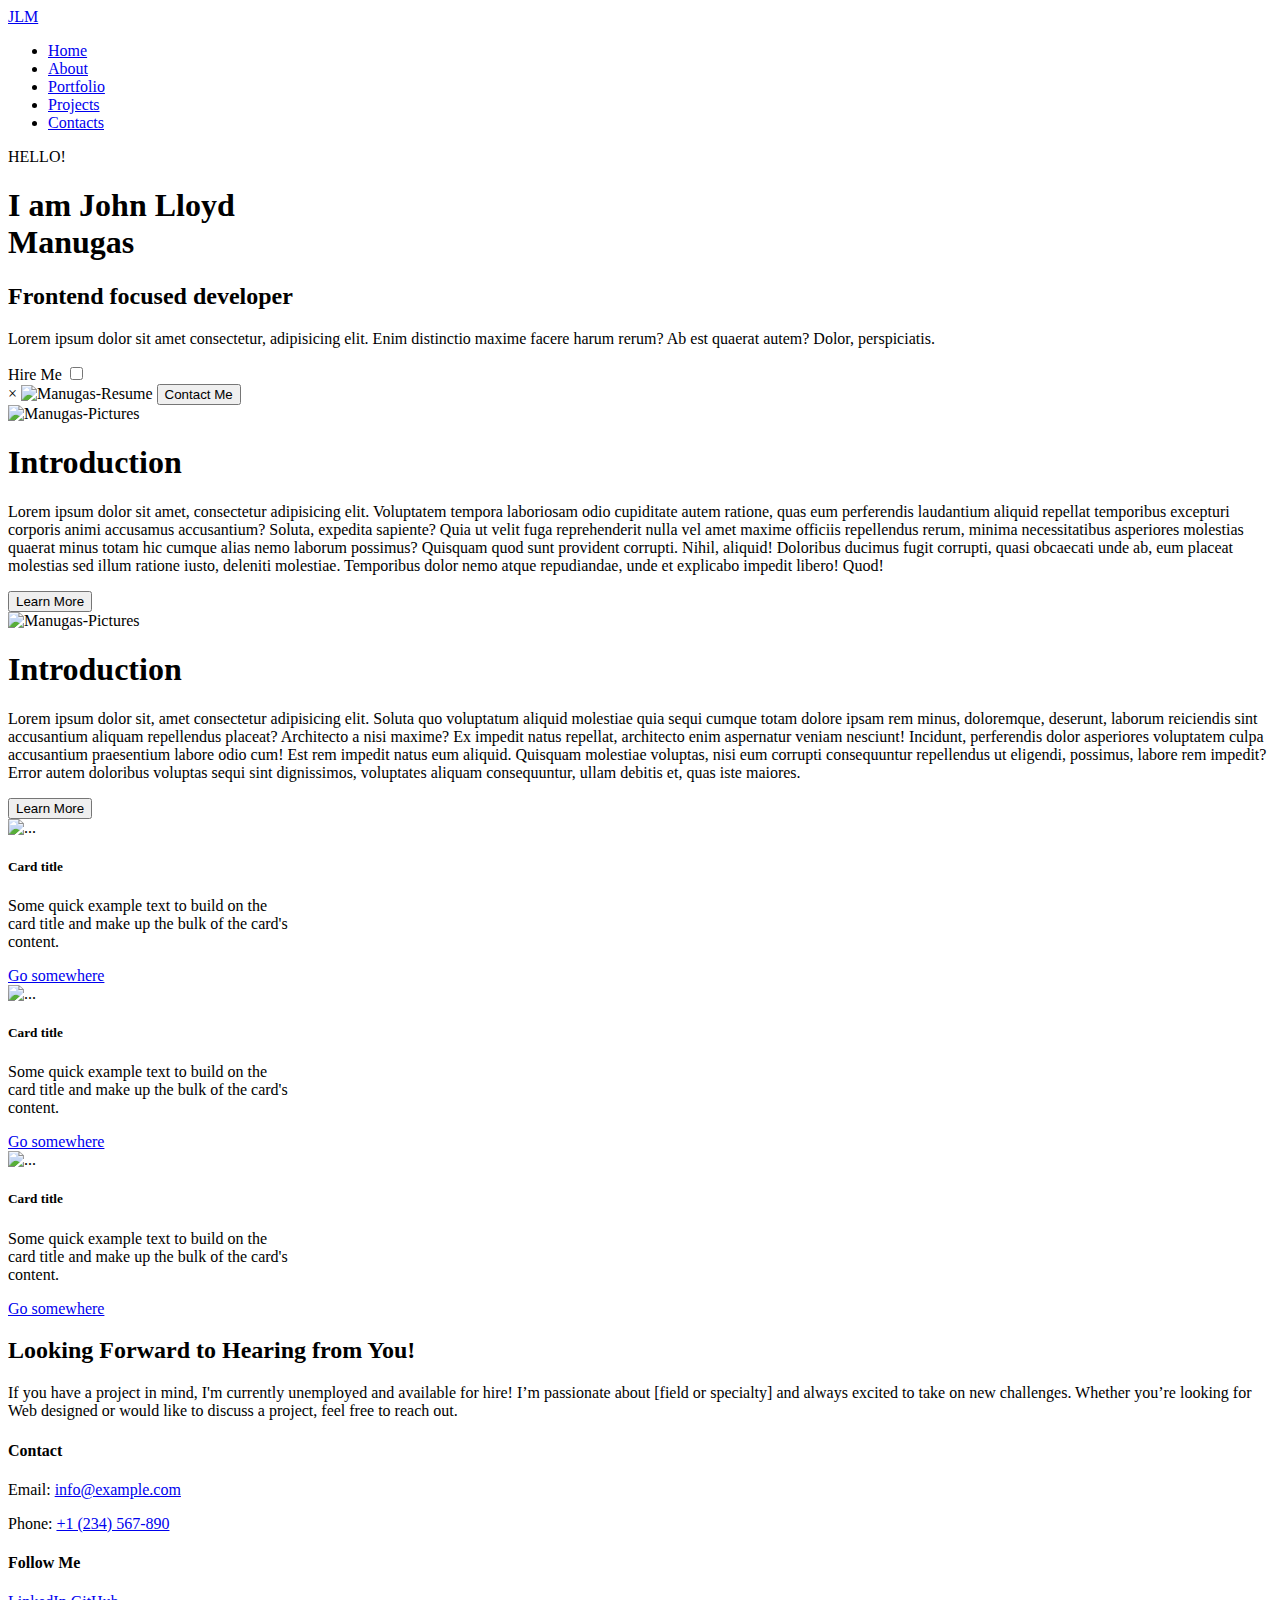
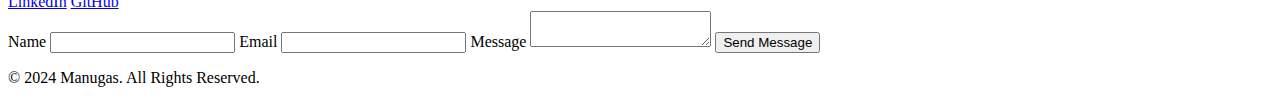
==== index.html @ 3409b2c0 "Add files via upload" ====
<!DOCTYPE html>
<html lang="en">
<head>
    <meta charset="UTF-8">
    <meta name="viewport" content="width=device-width, initial-scale=1.0">
    <meta name="description" content="Manugas Personal Portfolio">
    <meta name="keywords" content="Personal Portfolio, HTML, CSS">
    <meta name="author" content="John Lloyd Manugas">
    <title>JLM | Portfolio</title>
    <link href="https://cdn.jsdelivr.net/npm/bootstrap@5.0.2/dist/css/bootstrap.min.css" rel="stylesheet" integrity="sha384-EVSTQN3/azprG1Anm3QDgpJLIm9Nao0Yz1ztcQTwFspd3yD65VohhpuuCOmLASjC" crossorigin="anonymous">
    <link rel="stylesheet" href="/css/index.css">
</head>
<body>
    <nav>
        <div class="nav-content">
            <div class="logo">
                <a href="/html/index.html">JLM</a>
            </div>

            <!-- <label for="check" class="checkbox"><i class="bi bi-list"></i></label>
            <input type="checkbox" name="check" id="check">  -->

            <ul>
                <li><a href="#home">Home</a></li>
                <li><a href="#about">About</a></li>
                <li><a href="#portfolio">Portfolio</a></li>
                <li><a href="#projects">Projects</a></li>
                <li><a href="#contacts">Contacts</a></li>
            </ul>
        </div>
    </nav>
    
    <main class="main-section" id="home">
        <div class="hero-section">
            <div class="main-content">
                <p class="greet">HELLO!</p>
                <h1 class="title">I am <span>John Lloyd<br></span><span>Manugas</span></h1>
                <h2 id="subtitle">Frontend focused developer</h2>
                <p class="description">Lorem ipsum dolor sit amet consectetur, adipisicing elit. Enim distinctio maxime facere harum rerum? Ab est quaerat autem? Dolor, perspiciatis.</p>
                <div class="action_btns">
                    <!-- <button class="hire-me">Hire Me</button> -->
                    <label for="modal-toggle" class="open-modal">Hire Me</label>
                    <input type="checkbox" id="modal-toggle" class="modal-toggle">
                    <div class="modal">
                        <div class="modal-content">
                        <label for="modal-toggle" class="close-modal">&times; </label>
                        <img src="/img/4.png" alt="Manugas-Resume" class="resume-image">
                        <button class="contact-button">Contact Me</button>
                        </div>
                    </div>
                </div>
            </div>
        </div>
    </main>
    
    <section id="about">
        <div class="about-box img-1">
            <img src="/img/6.jpg" alt="Manugas-Pictures">
        </div>

        <div class="about-box description-1">
            <h1>Introduction</h1>
            <p>Lorem ipsum dolor sit amet, consectetur adipisicing elit. Voluptatem tempora laboriosam odio cupiditate autem ratione, quas eum perferendis laudantium aliquid repellat temporibus excepturi corporis animi accusamus accusantium? Soluta, expedita sapiente?
            Quia ut velit fuga reprehenderit nulla vel amet maxime officiis repellendus rerum, minima necessitatibus asperiores molestias quaerat minus totam hic cumque alias nemo laborum possimus? Quisquam quod sunt provident corrupti.
            Nihil, aliquid! Doloribus ducimus fugit corrupti, quasi obcaecati unde ab, eum placeat molestias sed illum ratione iusto, deleniti molestiae. Temporibus dolor nemo atque repudiandae, unde et explicabo impedit libero! Quod!</p>
            <button class="learn-more-1">Learn More</button>
        </div>
        <div class="about-box img-2">
            <img src="/img/3.jpg" alt="Manugas-Pictures">
        </div>
        <div class="about-box description-2">
            <h1>Introduction</h1>
            <p>Lorem ipsum dolor sit, amet consectetur adipisicing elit. Soluta quo voluptatum aliquid molestiae quia sequi cumque totam dolore ipsam rem minus, doloremque, deserunt, laborum reiciendis sint accusantium aliquam repellendus placeat?
            Architecto a nisi maxime? Ex impedit natus repellat, architecto enim aspernatur veniam nesciunt! Incidunt, perferendis dolor asperiores voluptatem culpa accusantium praesentium labore odio cum! Est rem impedit natus eum aliquid.
            Quisquam molestiae voluptas, nisi eum corrupti consequuntur repellendus ut eligendi, possimus, labore rem impedit? Error autem doloribus voluptas sequi sint dignissimos, voluptates aliquam consequuntur, ullam debitis et, quas iste maiores.</p>
            <button class="learn-more-1">Learn More</button>
        </div>
    </section>

    <section id="portfolio">
        <div class="card-container">
            <div class="card" style="width: 18rem;">
                <img src="/img/7.webp" class="card-img-top" alt="...">
                <div class="card-body">
                <h5 class="card-title">Card title</h5>
                <p class="card-text">Some quick example text to build on the card title and make up the bulk of the card's content.</p>
                <a href="#" class="btn btn-primary">Go somewhere</a>
                </div>
            </div>
            <div class="card" style="width: 18rem;">
                <img src="/img/7.webp" class="card-img-top" alt="...">
                <div class="card-body">
                <h5 class="card-title">Card title</h5>
                <p class="card-text">Some quick example text to build on the card title and make up the bulk of the card's content.</p>
                <a href="#" class="btn btn-primary">Go somewhere</a>
                </div>
            </div>
            <div class="card" style="width: 18rem;">
                <img src="/img/7.webp" class="card-img-top" alt="...">
                <div class="card-body">
                <h5 class="card-title">Card title</h5>
                <p class="card-text">Some quick example text to build on the card title and make up the bulk of the card's content.</p>
                <a href="#" class="btn btn-primary">Go somewhere</a>
                </div>
            </div>
            <!-- <div class="about-container">
                <img src="your-photo.jpg" alt="Your Name" class="about-photo">
                <div class="about-text">
                    <h1>About Me</h1>
                    <p>Hi, I'm [Your Name], a [Your Profession] with over [X] years of experience in [Your Industry/Field]. I specialize in [Your Specializations], and I'm passionate about [What Drives You].</p>
                    <p>My journey began with [Brief Career History], and I've had the pleasure of working on [Notable Projects or Roles]. I believe in [Your Professional Philosophy or Values].</p>
                    <p>When I'm not [Working/Designing/Coding], you'll find me [Hobbies or Interests]. I'm always looking to [Goals or Aspirations], and I'm excited to connect with like-minded individuals.</p>
                    <p>Feel free to reach out for collaboration or just to say hi!</p>
                    <a href="contact.html" class="contact-button">Contact Me</a>   -->
                </div>
            </div>
        </div>
    </section>

    <section>
    </section>

    <section>
    </section>

    <footer id="contacts">
            <div class="contact-intro">
                <h2>Looking Forward to Hearing from You!</h2>
                <p>If you have a project in mind, I'm currently unemployed and available for hire! I’m passionate about [field or specialty] and always excited to take on new challenges. Whether you’re looking for Web designed or would like to discuss a project, feel free to reach out.</p>
            <div class="footer-contact">
                <h4>Contact</h4>
                <p>Email: <a href="mailto:info@example.com">info@example.com</a></p>
                <p>Phone: <a href="tel:+1234567890">+1 (234) 567-890</a></p>
            </div>
            <div class="footer-social">
                <h4>Follow Me</h4>
                <a href="https://linkedin.com/in/yourprofile">LinkedIn</a>
                <a href="https://github.com/yourprofile">GitHub</a>
            </div>
            </div>
            <form class="contact-form">
                <label for="name">Name</label>
                <input type="text" id="name" name="name" required>
                <label for="email">Email</label>
                <input type="email" id="email" name="email" required>
                <label label for="message">Message</label>
                <textarea id="message" name="message" required></textarea>
                <button type="submit">Send Message</button>
            </form>
            <div class="footer-bottom">
              <p>&copy; 2024 Manugas. All Rights Reserved.</p>
            </div>
        </div>
    </footer>
    <script src="https://cdn.jsdelivr.net/npm/@popperjs/core@2.9.2/dist/umd/popper.min.js" integrity="sha384-IQsoLXl5PILFhosVNubq5LC7Qb9DXgDA9i+tQ8Zj3iwWAwPtgFTxbJ8NT4GN1R8p" crossorigin="anonymous"></script>
    <script src="https://cdn.jsdelivr.net/npm/bootstrap@5.0.2/dist/js/bootstrap.min.js" integrity="sha384-cVKIPhGWiC2Al4u+LWgxfKTRIcfu0JTxR+EQDz/bgldoEyl4H0zUF0QKbrJ0EcQF" crossorigin="anonymous"></script>
</body>
</html>
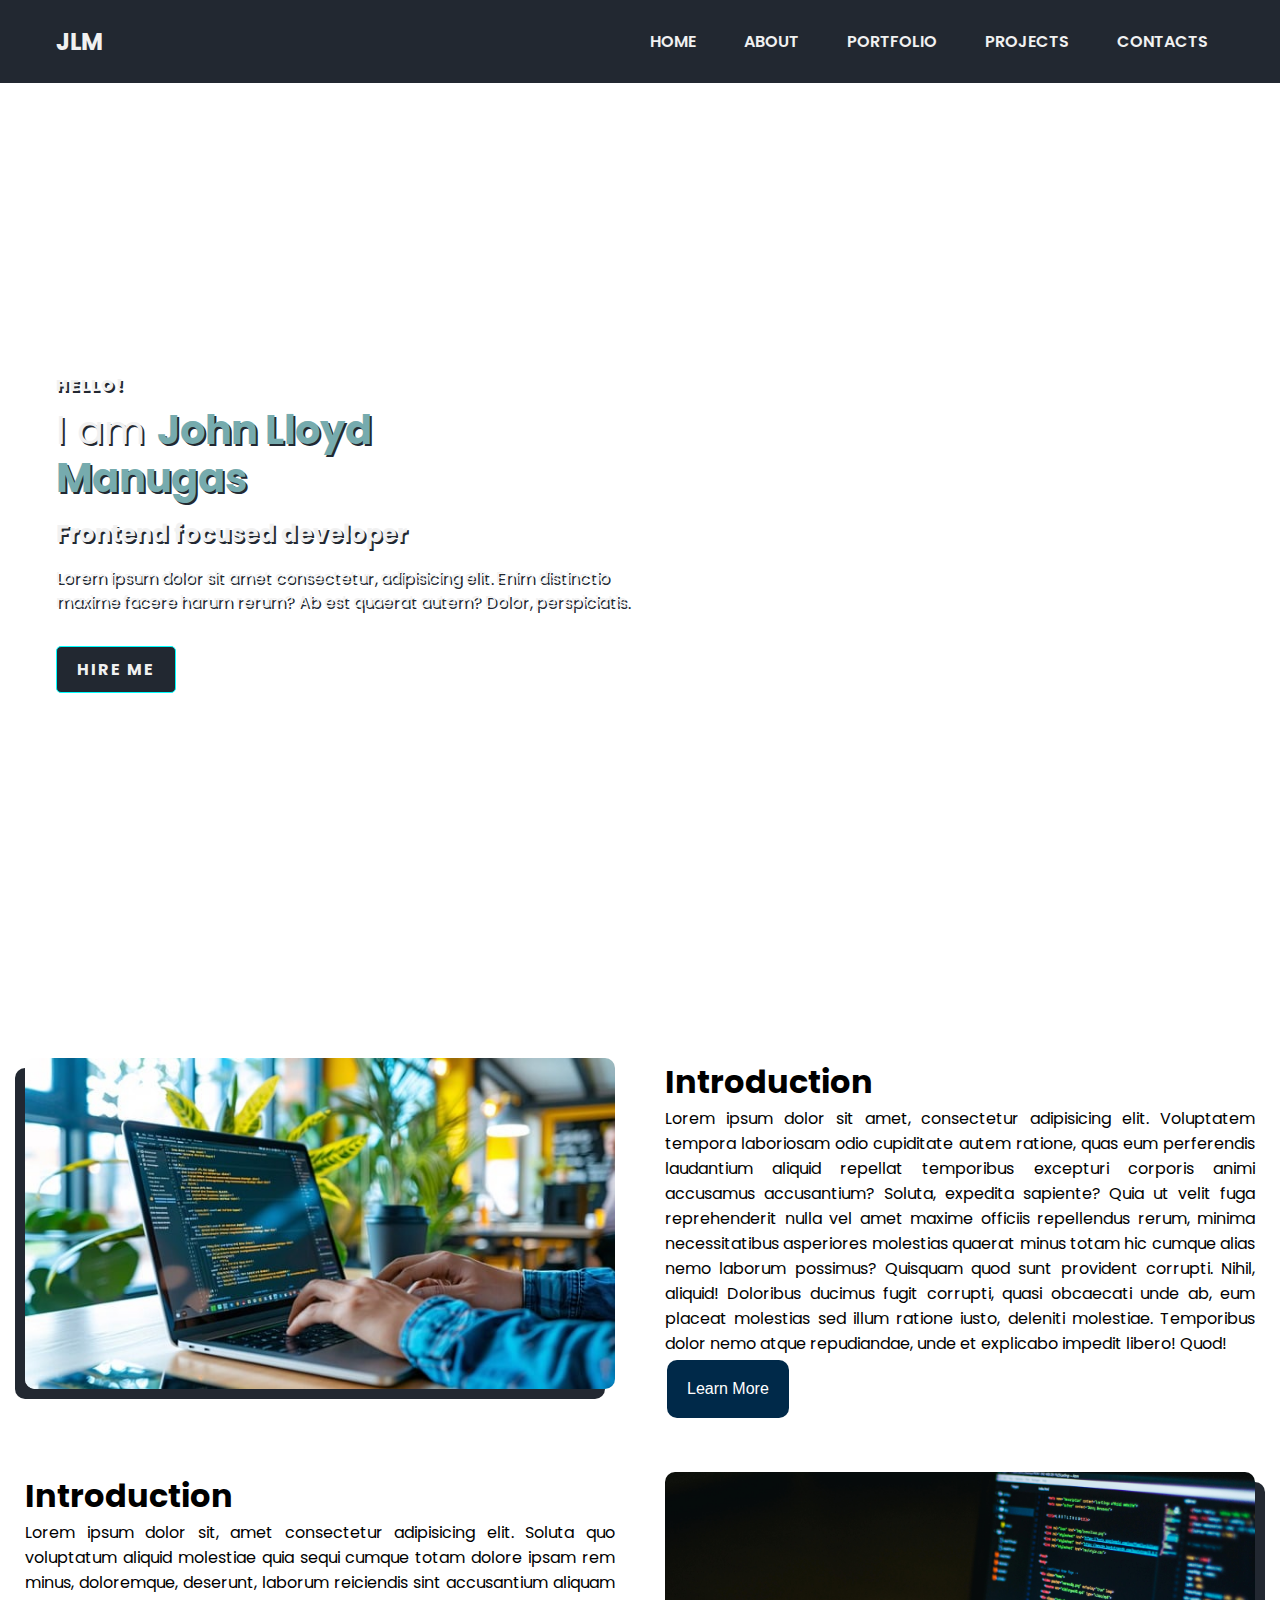
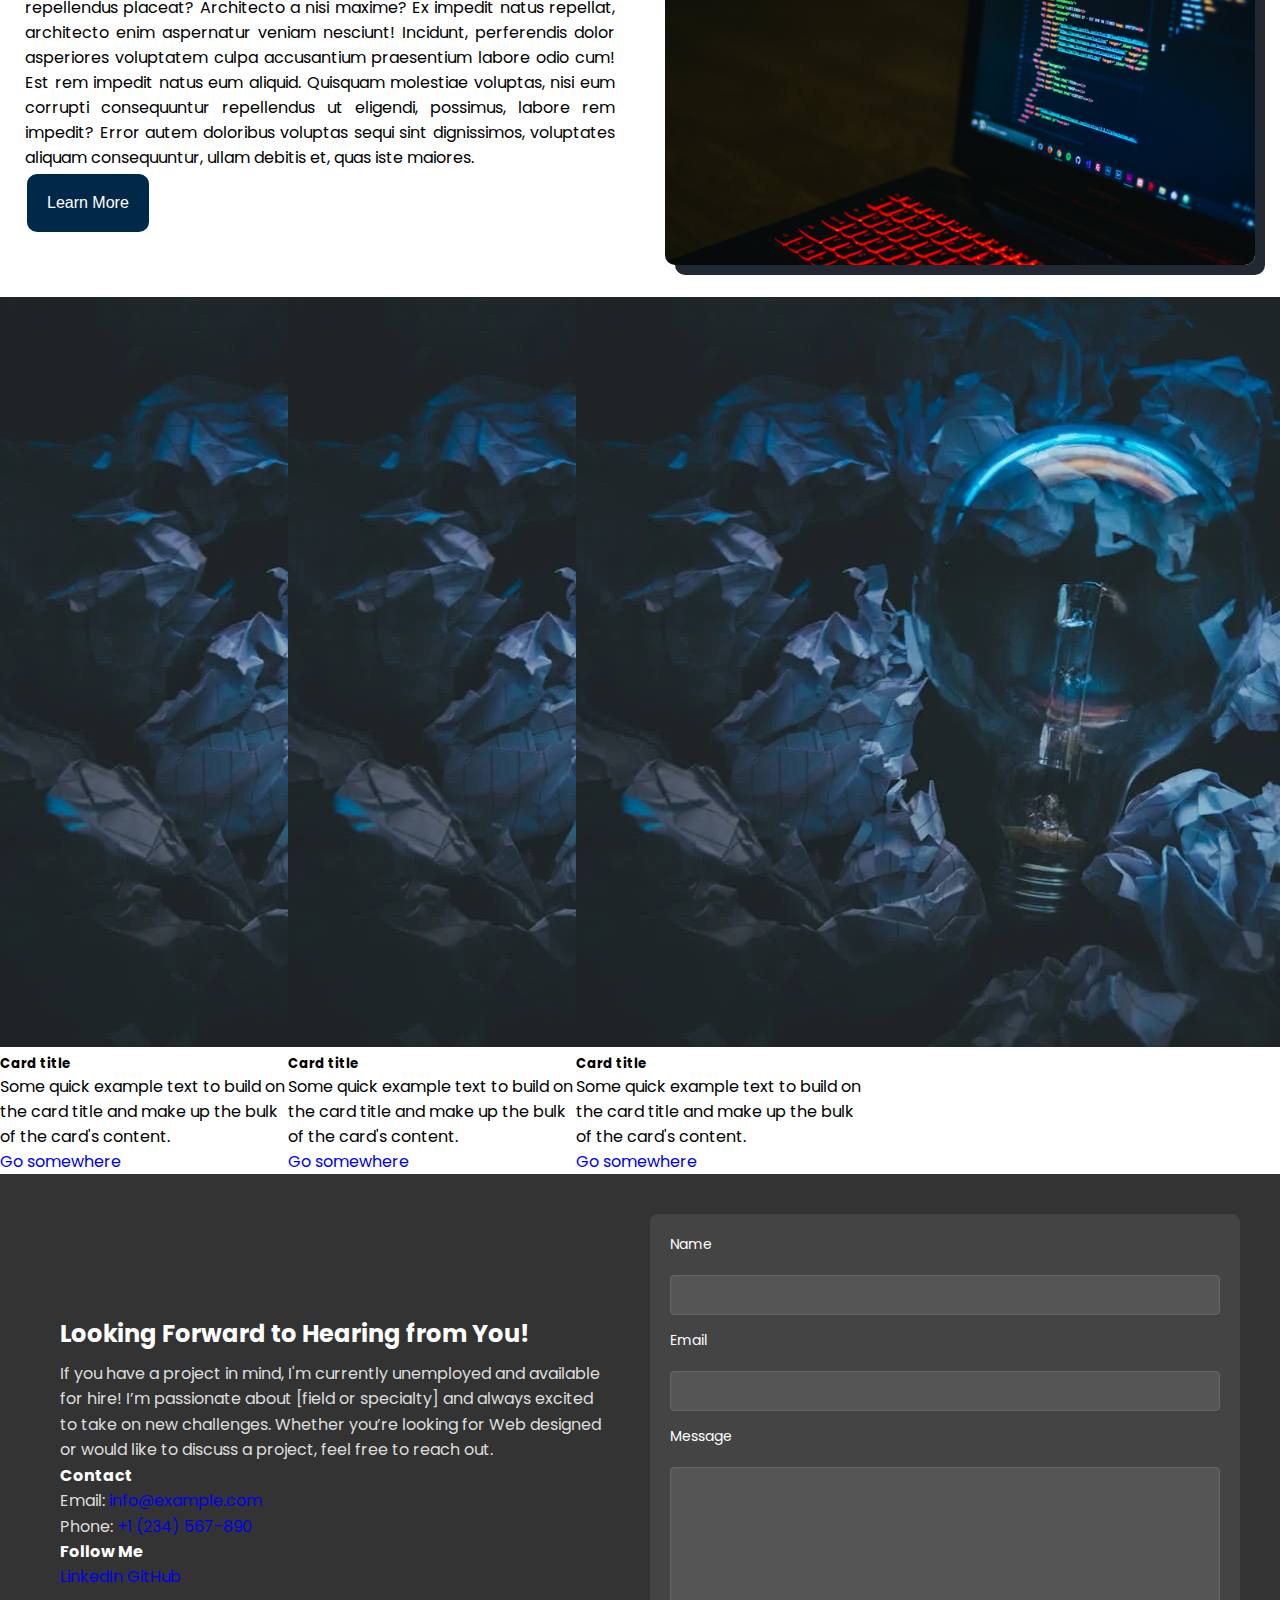
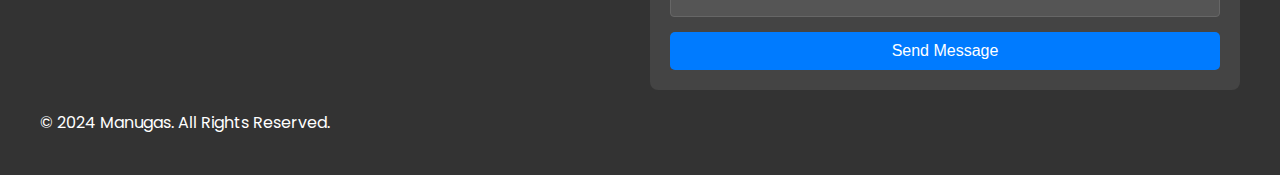
==== commit d2b2e10f: "index.html" ====
--- a/index.html
+++ b/index.html
@@ -8,7 +8,7 @@
     <meta name="author" content="John Lloyd Manugas">
     <title>JLM | Portfolio</title>
     <link href="https://cdn.jsdelivr.net/npm/bootstrap@5.0.2/dist/css/bootstrap.min.css" rel="stylesheet" integrity="sha384-EVSTQN3/azprG1Anm3QDgpJLIm9Nao0Yz1ztcQTwFspd3yD65VohhpuuCOmLASjC" crossorigin="anonymous">
-    <link rel="stylesheet" href="/css/index.css">
+    <link rel="stylesheet" href="style.css">
 </head>
 <body>
     <nav>
@@ -44,7 +44,7 @@
                     <div class="modal">
                         <div class="modal-content">
                         <label for="modal-toggle" class="close-modal">&times; </label>
-                        <img src="/img/4.png" alt="Manugas-Resume" class="resume-image">
+                        <img src="4.png" alt="Manugas-Resume" class="resume-image">
                         <button class="contact-button">Contact Me</button>
                         </div>
                     </div>
@@ -55,7 +55,7 @@
     
     <section id="about">
         <div class="about-box img-1">
-            <img src="/img/6.jpg" alt="Manugas-Pictures">
+            <img src="6.jpg" alt="Manugas-Pictures">
         </div>
 
         <div class="about-box description-1">
@@ -66,7 +66,7 @@
             <button class="learn-more-1">Learn More</button>
         </div>
         <div class="about-box img-2">
-            <img src="/img/3.jpg" alt="Manugas-Pictures">
+            <img src="3.jpg" alt="Manugas-Pictures">
         </div>
         <div class="about-box description-2">
             <h1>Introduction</h1>
@@ -80,7 +80,7 @@
     <section id="portfolio">
         <div class="card-container">
             <div class="card" style="width: 18rem;">
-                <img src="/img/7.webp" class="card-img-top" alt="...">
+                <img src="7.webp" class="card-img-top" alt="...">
                 <div class="card-body">
                 <h5 class="card-title">Card title</h5>
                 <p class="card-text">Some quick example text to build on the card title and make up the bulk of the card's content.</p>
@@ -88,7 +88,7 @@
                 </div>
             </div>
             <div class="card" style="width: 18rem;">
-                <img src="/img/7.webp" class="card-img-top" alt="...">
+                <img src="7.webp" class="card-img-top" alt="...">
                 <div class="card-body">
                 <h5 class="card-title">Card title</h5>
                 <p class="card-text">Some quick example text to build on the card title and make up the bulk of the card's content.</p>
@@ -96,7 +96,7 @@
                 </div>
             </div>
             <div class="card" style="width: 18rem;">
-                <img src="/img/7.webp" class="card-img-top" alt="...">
+                <img src="7.webp" class="card-img-top" alt="...">
                 <div class="card-body">
                 <h5 class="card-title">Card title</h5>
                 <p class="card-text">Some quick example text to build on the card title and make up the bulk of the card's content.</p>
@@ -155,4 +155,4 @@
     <script src="https://cdn.jsdelivr.net/npm/@popperjs/core@2.9.2/dist/umd/popper.min.js" integrity="sha384-IQsoLXl5PILFhosVNubq5LC7Qb9DXgDA9i+tQ8Zj3iwWAwPtgFTxbJ8NT4GN1R8p" crossorigin="anonymous"></script>
     <script src="https://cdn.jsdelivr.net/npm/bootstrap@5.0.2/dist/js/bootstrap.min.js" integrity="sha384-cVKIPhGWiC2Al4u+LWgxfKTRIcfu0JTxR+EQDz/bgldoEyl4H0zUF0QKbrJ0EcQF" crossorigin="anonymous"></script>
 </body>
-</html>+</html>
--- a/style.css
+++ b/style.css
@@ -0,0 +1,379 @@
+@import url('https://fonts.googleapis.com/css2?family=Poppins:ital,wght@0,100;0,200;0,300;0,400;0,500;0,600;0,700;0,800;0,900;1,100;1,200;1,300;1,400;1,500;1,600;1,700;1,800;1,900&display=swap');
+:root{
+    --font-family: Poppins, sans-serif;
+    --primary-color: #f1f1f1;
+    --primary-color-dark: #222831;
+    --secondary-color: #76abae;
+    --accent-color: #002949;
+    --text-dark: #141414;
+    --text-light: #f1f1f1;
+    --extra-light: #f9f9f9;
+    --max-width: 1200px;
+}
+*{
+    padding: 0;
+    margin: 0;
+    list-style: none;
+    text-decoration: none;
+    box-sizing: border-box;
+}
+body{
+    font-family: poppins, sans-serif;
+    /* background-color: #222831;    */
+    /* background-color: rgb(118, 171, 174, 1); */
+    /* background-color: #76abae; */
+
+}
+/* navbar */
+nav{
+    background-color: #222831;
+    width: 100%;
+    /* position: fixed; */
+    top: 0;
+    left: 0;
+    z-index: 99;
+}
+
+.nav-content{
+    max-width: var(--max-width);
+    margin: auto;
+    padding: 1.5rem 1rem;
+    display: flex;
+    align-items: center;
+    justify-content: space-between;
+}
+
+nav .logo a{
+    font-size: 1.5rem;
+    font-weight: 700;
+    color: var(--primary-color);
+    transition: .3s;
+}
+
+nav .logo a:hover{
+    color: var(--secondary-color);
+}
+
+/* nav .checkbox, nav input{
+    display: none;
+}
+
+nav .checkbox i{
+    font-size: 2rem;
+    color: var(--primary-color);
+    cursor: pointer;
+} */
+
+nav ul{
+    display: flex;
+    /* align-items: center; */
+    gap: 1rem;
+    transition: left 0.3s;
+}
+
+nav ul li a{
+    padding: 1rem;
+    text-decoration: none;
+    font-weight: 600;
+    color: var(--text-light);
+    transition: 0.3s;
+    text-transform: uppercase;
+}
+nav ul li a:hover{
+    background-color: #76abae;
+}
+
+/* end of navbar */
+/* ------------------------------------------------ */
+/* Hero Section */
+
+.main-section{
+    /* background: linear-gradient(360deg, #2e3642, #526077); */
+    background-image: url("/img/2.webp");
+    background-size: cover;
+    background-position: center;
+    background-repeat: no-repeat;
+    margin-bottom: 50px;
+}
+
+.hero-section{
+    height: 100vh;
+    max-width: var(--max-width);
+    margin: auto;
+    padding: 1rem;
+    display: grid;
+    grid-template-columns: repeat(2, 1fr);
+    
+}
+
+.main-content{
+    display: flex;
+    flex-direction: column;
+    justify-content: center;
+    text-shadow: 2px 2px #222831;
+}
+
+.greet{
+    letter-spacing: 2px;
+    font-weight: 800;
+    margin-bottom: .5rem;
+    color: var(--primary-color);
+}
+
+.title{
+    font-size: 2.5rem;
+    font-weight: 400;
+    line-height: 3rem;
+    margin-bottom: 1rem;
+    color: var(--primary-color);
+
+}
+
+.title span{
+    font-weight: 700;
+    color: rgb(118, 171, 174);
+}
+#subtitle{
+    line-height: 2rem;
+    color: var(--primary-color);
+}
+
+.description{
+    line-height: 1.5rem;
+    margin-top: 1rem;
+    margin-bottom: 2rem;
+    color: var(--primary-color);
+}
+
+.action_btns{
+    display: flex;
+    gap: 1rem;
+}
+
+.action_btns button{
+    font-size: 1rem;
+    font-weight: 400;
+    letter-spacing: 2px;
+    padding: 1rem 2rem;
+    outline: none;
+    border: 1px solid cyan;
+    border-radius: 10px;
+    cursor: pointer;
+    transition: 0.3s;
+}
+
+.hire-me{
+    background-color: var(--primary-color-dark);
+    color: var(--primary-color);
+}
+
+.hire-me:hover{
+    background-color: var(--primary-color);
+    color: var(--primary-color-dark);
+
+}
+
+.open-modal {
+    display: inline-block;
+    padding: 10px 20px;
+    font-size: 16px;
+    cursor: pointer;
+    color: var(--primary-color);
+    background-color: var(--primary-color-dark);
+    border: 1px solid cyan;
+    border-radius: 5px;
+    text-decoration: none;
+    letter-spacing: 2px;
+    font-weight: bold;
+    text-shadow: 0px 1px var(--primary-color-dark);
+    text-transform: uppercase;
+   }
+
+   .open-modal:hover{
+    text-shadow: 0px 1px var(--primary-color-dark);
+    background-color: var(--secondary-color);
+    border: 1px solid var(--accent-color);
+    color: var(--primary-color);
+    transition: 0.5s;
+   }
+   
+   .modal {
+    display: none;
+    position: fixed;
+    z-index: 99;
+    left: 0;
+    top: 0;
+    width: 100%;
+    height: 100%;
+    overflow: auto;
+    background-color: rgba(0, 0, 0, 0.5); /* Black w/ opacity */
+   }
+   
+   .modal-content {
+    background-color: #fefefe;
+    width: 80%;
+    max-width: 600px;
+    margin: 2% auto; /*10% from the top and centered*/
+    padding: 10px;
+    border: 1px solid #888;
+    border-radius: 5px;
+    text-align: center;
+   }
+   
+   .modal-toggle {
+    display: none; /* Hide the checkbox */
+   }
+   
+   /* Show modal when the checkbox is checked */
+   .modal-toggle:checked + .modal {
+    display: block; /* Show modal */
+   }
+   
+   .close-modal {
+    color: #aaa;
+    float: right;
+    font-size: 28px;
+    font-weight: bold;
+    cursor: pointer;
+    padding-right: 10px;
+   }
+   
+   .close-modal:hover,
+   .close-modal:focus {
+    color: black;
+    text-decoration: none;
+    cursor: pointer;
+   }
+   
+   .resume-image {
+    max-width: 100%;
+    height: auto;
+   }
+
+section:first-of-type{
+    /* background-color: var(--primary-color); */
+    display: grid;
+    grid-template-columns: 1fr 1fr; /*or 50% 50%*/
+    /* gap: 10px; */
+}
+.about-box{
+    /* background-color: yellow; */
+    /* border: 3px solid black; */
+    padding: 25px;
+}
+.about-box img{
+    width: 100%;
+    border: none;
+    border-radius: 10px;
+}
+.img-1 img{
+    box-shadow: -10px 10px var(--primary-color-dark);
+}
+.img-2 img{
+    box-shadow: 10px 10px var(--primary-color-dark);
+}
+.description-1{
+    box-shadow: 0;
+    text-align: justify;
+}
+.img-2{
+    grid-area: 2 / 2 / 2 / 2;
+}
+.description-2{
+    grid-area: 2 / 1 / 2 / 1;
+    text-align: justify;
+
+}
+.learn-more-1{
+    background-color: var(--accent-color); /* Green */
+    border: none;
+    border-radius: 10px;
+    color: white;
+    padding: 20px;
+    font-size: 16px;
+    margin: 4px 2px;
+    cursor: pointer;
+}
+
+section:nth-of-type(2) .card-container{
+    /* background-color: var(--primary-color); */
+    display: flex;
+}
+
+footer {
+    padding: 40px;
+    background-color: #333;
+    color: #fff;
+    display: grid;
+    grid-template-columns: 1fr 1fr;
+    gap: 20px;
+  }
+  .contact-intro {
+    grid-column: 1 / 2;
+    align-self: center;
+    padding: 20px;
+  }
+  .contact-intro h2 {
+    margin-bottom: 10px;
+    font-size: 24px;
+    color: #fff;
+  }
+  .contact-intro p {
+    font-size: 16px;
+    line-height: 1.6;
+    color: #ddd;
+  }
+  .contact-form {
+    grid-column: 2 / 3;
+    display: flex;
+    flex-direction: column;
+    gap: 15px;
+    padding: 20px;
+    background: #444;
+    border-radius: 8px;
+  }
+  .contact-form label {
+    font-size: 14px;
+    color: #fff;
+    margin-bottom: 5px;
+  }
+  .contact-form input,
+  .contact-form textarea {
+    font-size: 16px;
+    padding: 10px;
+    border: 1px solid #666;
+    border-radius: 4px;
+    width: 100%;
+    background: #555;
+    color: #fff;
+  }
+  .contact-form textarea {
+    resize: vertical;
+    height: 150px;
+    resize: none;
+  }
+  .contact-form button {
+    padding: 10px 20px;
+    font-size: 16px;
+    color: #fff;
+    background-color: #007bff;
+    border: none;
+    border-radius: 5px;
+    cursor: pointer;
+  }
+  .contact-form button:hover {
+    background-color: #0056b3;
+  }
+  @media (max-width: 768px) {
+    footer {
+      grid-template-columns: 1fr;
+      grid-template-rows: auto auto;
+      text-align: left;
+    }
+    .contact-form {
+      grid-column: 1 / 2;
+    }
+    .contact-intro {
+      grid-column: 1 / 2;
+    }
+  }